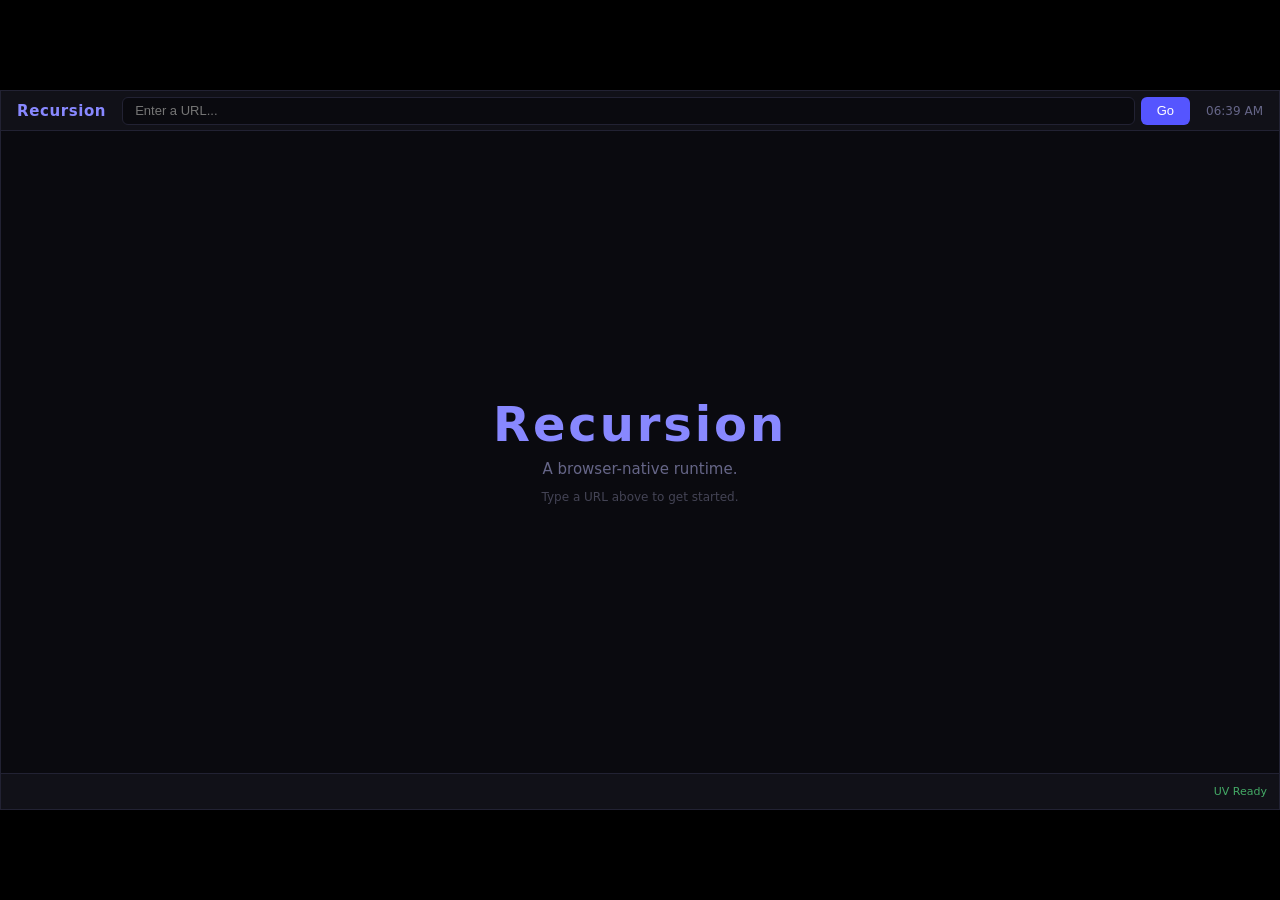
==== public/index.html @ 7edc84a8 "RECURSION v1" ====
<!DOCTYPE html>
<html lang="en">
<head>
    <meta charset="UTF-8">
    <meta name="viewport" content="width=device-width, initial-scale=1.0">
    <title>Recursion</title>
    <link rel="stylesheet" href="style.css">
</head>
<body>
    <div id="desktop">
        <div id="topbar">
            <span id="brand">Recursion</span>
            <div id="urlbar-wrap">
                <input id="urlbar" type="text" placeholder="Enter a URL..." spellcheck="false" autocomplete="off">
                <button id="go-btn">Go</button>
            </div>
            <span id="clock"></span>
        </div>

        <div id="windowarea">
            <div id="welcome">
                <div id="welcome-inner">
                    <h1>Recursion</h1>
                    <p>A browser-native runtime.</p>
                    <p class="hint">Type a URL above to get started.</p>
                </div>
            </div>
        </div>

        <div id="taskbar">
            <div id="taskbar-windows"></div>
            <div id="taskbar-right">
                <span id="proxy-status">Connecting...</span>
            </div>
        </div>
    </div>

    <script src="/uv/uv.bundle.js"></script>
    <script src="/uv/uv.config.js"></script>
    <script>
        if ("serviceWorker" in navigator) {
            navigator.serviceWorker.register("/uv/uv.sw.js", { scope: "/uv/service/" })
                .then(() => {
                    document.getElementById("proxy-status").textContent = "UV Ready";
                    document.getElementById("proxy-status").style.color = "#44aa66";
                })
                .catch(e => {
                    document.getElementById("proxy-status").textContent = "UV Failed";
                    document.getElementById("proxy-status").style.color = "#cc3333";
                    console.error("UV SW error:", e);
                });
        }
    </script>
    <script src="desktop.js"></script>
</body>
</html>
---- public/style.css ----
*, *::before, *::after {
    box-sizing: border-box;
    margin: 0;
    padding: 0;
}

:root {
    --bg:        #0a0a0f;
    --surface:   #111118;
    --border:    #222233;
    --accent:    #5555ff;
    --accent2:   #8888ff;
    --text:      #e0e0ff;
    --text-dim:  #666688;
    --bar-h:     40px;
    --taskbar-h: 36px;
    --radius:    6px;
    --font:      'Segoe UI', system-ui, sans-serif;
}

html, body {
    width: 100%;
    height: 100%;
    background: #000;
    overflow: hidden;
    font-family: var(--font);
    color: var(--text);
}

#desktop {
    width: 1280px;
    height: 720px;
    background: var(--bg);
    position: absolute;
    top: 50%;
    left: 50%;
    transform: translate(-50%, -50%);
    display: flex;
    flex-direction: column;
    overflow: hidden;
    border: 1px solid var(--border);
}

#topbar {
    height: var(--bar-h);
    background: var(--surface);
    border-bottom: 1px solid var(--border);
    display: flex;
    align-items: center;
    gap: 16px;
    padding: 0 16px;
    flex-shrink: 0;
}

#brand {
    font-size: 15px;
    font-weight: 600;
    color: var(--accent2);
    letter-spacing: 0.04em;
    white-space: nowrap;
}

#urlbar-wrap {
    flex: 1;
    display: flex;
    gap: 6px;
}

#urlbar {
    flex: 1;
    background: var(--bg);
    border: 1px solid var(--border);
    border-radius: var(--radius);
    color: var(--text);
    font-size: 13px;
    padding: 0 12px;
    height: 28px;
    outline: none;
    transition: border-color 0.15s;
}

#urlbar:focus {
    border-color: var(--accent);
}

#go-btn {
    background: var(--accent);
    color: #fff;
    border: none;
    border-radius: var(--radius);
    padding: 0 16px;
    height: 28px;
    font-size: 13px;
    cursor: pointer;
    transition: background 0.15s;
}

#go-btn:hover {
    background: var(--accent2);
}

#clock {
    font-size: 12px;
    color: var(--text-dim);
    white-space: nowrap;
    min-width: 50px;
    text-align: right;
}

#windowarea {
    flex: 1;
    position: relative;
    overflow: hidden;
}

#welcome {
    width: 100%;
    height: 100%;
    display: flex;
    align-items: center;
    justify-content: center;
}

#welcome-inner {
    text-align: center;
}

#welcome-inner h1 {
    font-size: 48px;
    font-weight: 700;
    color: var(--accent2);
    letter-spacing: 0.06em;
    margin-bottom: 8px;
}

#welcome-inner p {
    font-size: 15px;
    color: var(--text-dim);
    margin-bottom: 4px;
}

#welcome-inner .hint {
    font-size: 12px;
    color: #444455;
    margin-top: 12px;
}

#taskbar {
    height: var(--taskbar-h);
    background: var(--surface);
    border-top: 1px solid var(--border);
    display: flex;
    align-items: center;
    padding: 0 12px;
    gap: 8px;
    flex-shrink: 0;
}

#taskbar-windows {
    flex: 1;
    display: flex;
    gap: 6px;
    overflow: hidden;
}

.taskbar-btn {
    background: var(--bg);
    border: 1px solid var(--border);
    border-radius: var(--radius);
    color: var(--text-dim);
    font-size: 12px;
    padding: 0 12px;
    height: 24px;
    cursor: pointer;
    white-space: nowrap;
    max-width: 160px;
    overflow: hidden;
    text-overflow: ellipsis;
    transition: border-color 0.15s, color 0.15s;
}

.taskbar-btn:hover,
.taskbar-btn.active {
    border-color: var(--accent);
    color: var(--text);
}

#taskbar-right {
    display: flex;
    align-items: center;
    gap: 12px;
}

#proxy-status {
    font-size: 11px;
    color: #44aa66;
}

.win {
    position: absolute;
    background: var(--surface);
    border: 1px solid var(--border);
    border-radius: var(--radius);
    display: flex;
    flex-direction: column;
    overflow: hidden;
    box-shadow: 0 8px 32px rgba(0,0,0,0.6);
    min-width: 200px;
    min-height: 100px;
}

.win.focused {
    border-color: var(--accent);
}

.win-titlebar {
    height: 32px;
    background: var(--bg);
    display: flex;
    align-items: center;
    padding: 0 10px;
    gap: 8px;
    cursor: grab;
    flex-shrink: 0;
    user-select: none;
}

.win-titlebar:active {
    cursor: grabbing;
}

.win-title {
    flex: 1;
    font-size: 12px;
    color: var(--text-dim);
    overflow: hidden;
    text-overflow: ellipsis;
    white-space: nowrap;
}

.win-btn {
    width: 12px;
    height: 12px;
    border-radius: 50%;
    border: none;
    cursor: pointer;
    flex-shrink: 0;
}

.win-btn.close    { background: #cc3333; }
.win-btn.minimize { background: #ccaa00; }
.win-btn.maximize { background: #33aa55; }

.win-btn:hover {
    filter: brightness(1.3);
}

.win-content {
    flex: 1;
    overflow: hidden;
    position: relative;
}

.win-content iframe {
    width: 100%;
    height: 100%;
    border: none;
    display: block;
}

.win-resize {
    position: absolute;
    bottom: 0;
    right: 0;
    width: 12px;
    height: 12px;
    cursor: se-resize;
}

.win-resize::after {
    content: "";
    position: absolute;
    bottom: 3px;
    right: 3px;
    width: 6px;
    height: 6px;
    border-right: 2px solid var(--border);
    border-bottom: 2px solid var(--border);
}
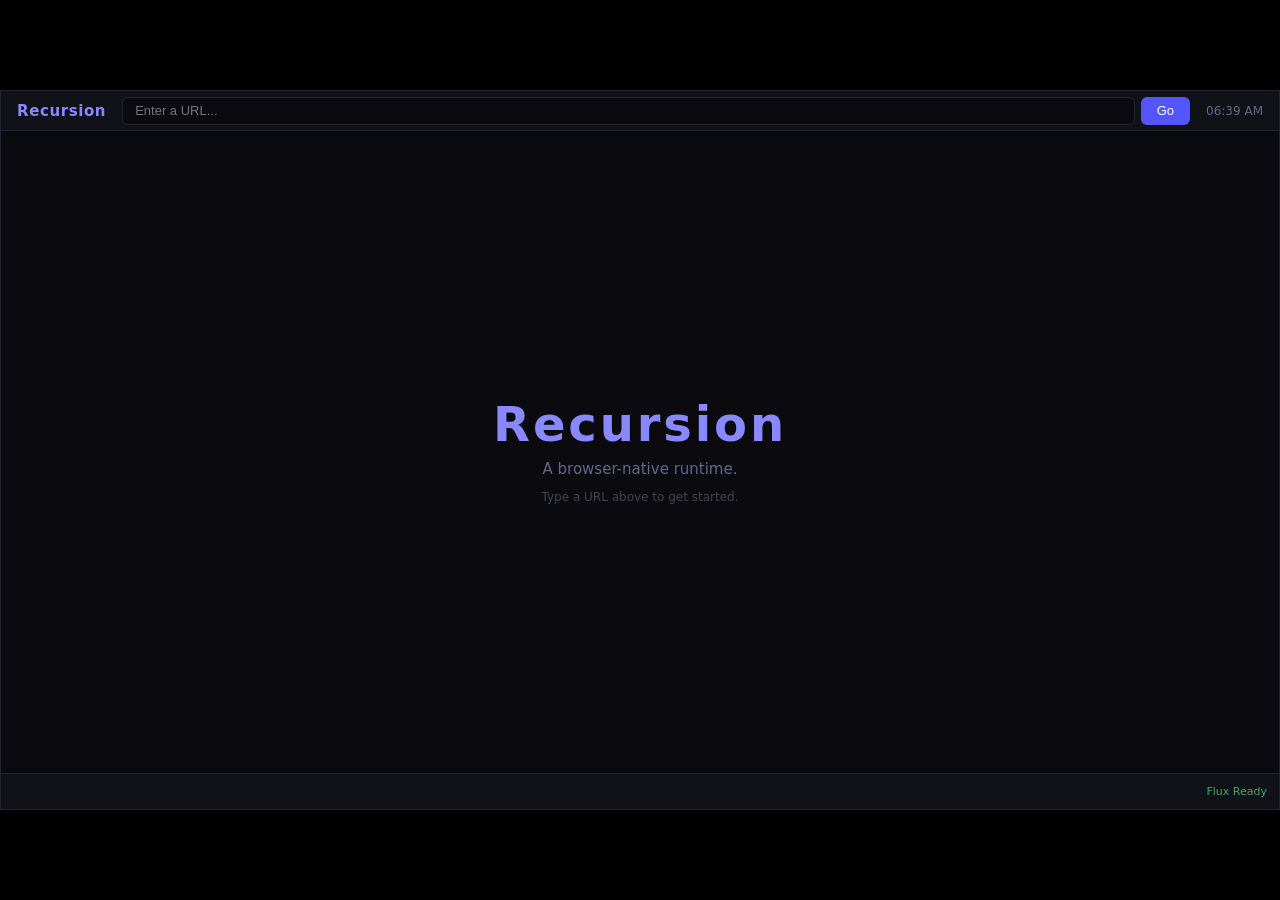
==== commit 5321bdc0: "Update proxy status and remove service worker scripts" ====
--- a/public/index.html
+++ b/public/index.html
@@ -16,7 +16,6 @@
             </div>
             <span id="clock"></span>
         </div>
-
         <div id="windowarea">
             <div id="welcome">
                 <div id="welcome-inner">
@@ -26,31 +25,13 @@
                 </div>
             </div>
         </div>
-
         <div id="taskbar">
             <div id="taskbar-windows"></div>
             <div id="taskbar-right">
-                <span id="proxy-status">Connecting...</span>
+                <span id="proxy-status">Flux Ready</span>
             </div>
         </div>
     </div>
-
-    <script src="/uv/uv.bundle.js"></script>
-    <script src="/uv/uv.config.js"></script>
-    <script>
-        if ("serviceWorker" in navigator) {
-            navigator.serviceWorker.register("/uv/uv.sw.js", { scope: "/uv/service/" })
-                .then(() => {
-                    document.getElementById("proxy-status").textContent = "UV Ready";
-                    document.getElementById("proxy-status").style.color = "#44aa66";
-                })
-                .catch(e => {
-                    document.getElementById("proxy-status").textContent = "UV Failed";
-                    document.getElementById("proxy-status").style.color = "#cc3333";
-                    console.error("UV SW error:", e);
-                });
-        }
-    </script>
     <script src="desktop.js"></script>
 </body>
-</html>+</html>
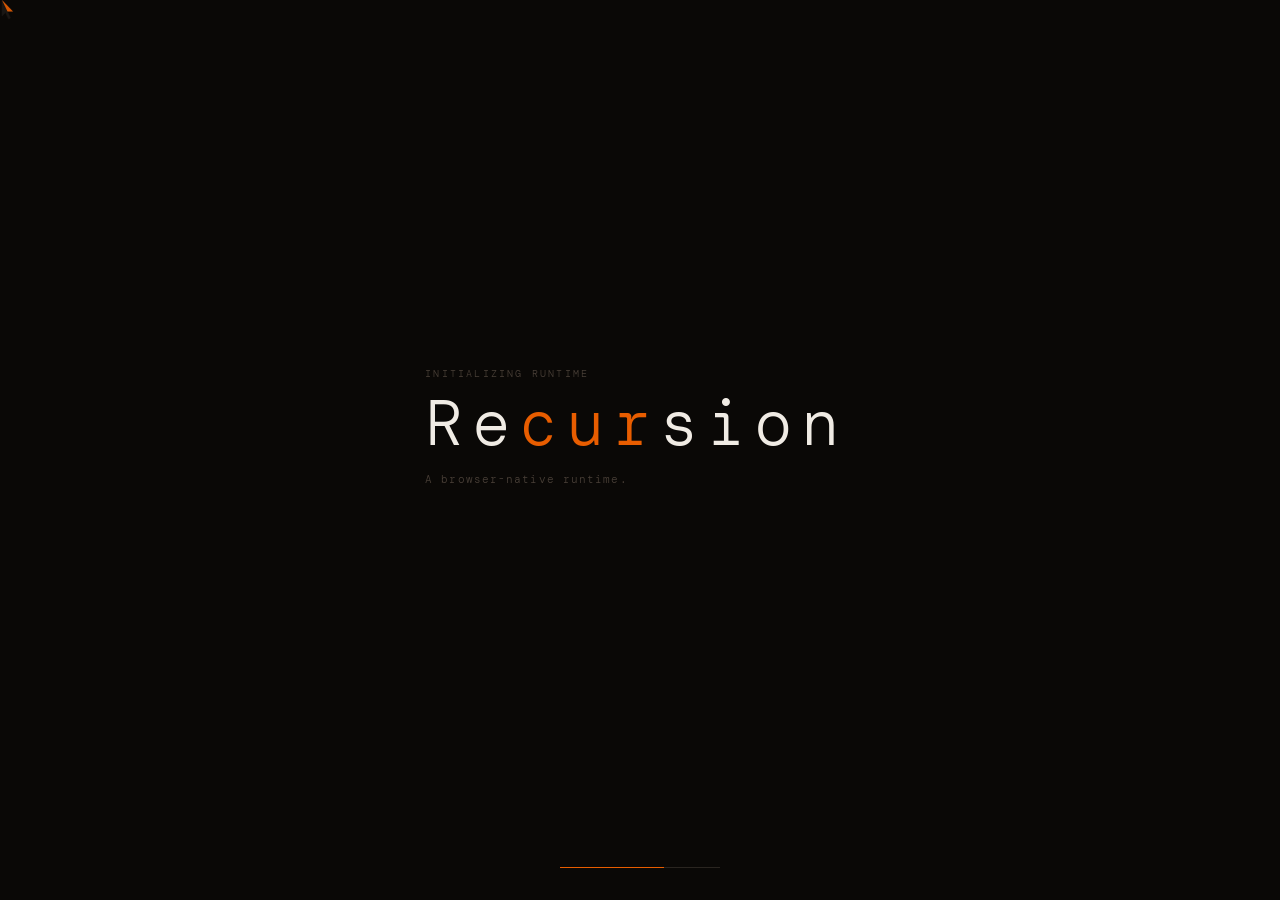
==== commit af5edba4: "Frontend Overhall. New Worker, CORS issues fixed, Flux Implemented. Added Favicon, custom cursor, an" ====
--- a/public/index.html
+++ b/public/index.html
@@ -1,37 +1,1568 @@
 <!DOCTYPE html>
 <html lang="en">
 <head>
-    <meta charset="UTF-8">
-    <meta name="viewport" content="width=device-width, initial-scale=1.0">
-    <title>Recursion</title>
-    <link rel="stylesheet" href="style.css">
+<meta charset="UTF-8">
+<meta name="viewport" content="width=device-width, initial-scale=1.0">
+<title>Recursion</title>
+<link rel="icon" href="favicon.ico">
+<link rel="preconnect" href="https://fonts.googleapis.com">
+<link rel="stylesheet" href="https://fonts.googleapis.com/css2?family=DM+Mono:wght@300;400;500&family=DM+Sans:wght@300;400;500&display=swap">
+<style>
+*, *::before, *::after { box-sizing:border-box; margin:0; padding:0; }
+
+:root {
+  --bg:#faf8f5; --surface:#fff; --border:#ede9e3; --border-strong:#d4cfc8;
+  --accent:#e85d00; --accent-dim:rgba(232,93,0,0.08); --accent-rgb:232,93,0;
+  --text:#1a1714; --text-mid:#6b6460; --text-dim:#b0aaa4;
+  --bar-h:44px; --taskbar-h:38px; --radius:4px;
+  --mono:'DM Mono',monospace; --sans:'DM Sans',sans-serif;
+  --win-opacity:1; --win-blur:0px;
+  --wallpaper:none;
+  --cursor-style:none;
+}
+
+html,body { width:100%; height:100%; background:#e8e4de; overflow:hidden; font-family:var(--sans); color:var(--text); -webkit-font-smoothing:antialiased; cursor:var(--cursor-style); }
+
+button, input, textarea, a, [role="button"] { cursor:var(--cursor-style); }
+
+/* ── INTRO SCREEN ─────────────────────────────────────────── */
+#intro {
+  position:fixed; inset:0; z-index:99999;
+  background:#0a0806;
+  display:flex; align-items:center; justify-content:center;
+  flex-direction:column;
+  gap:0;
+  pointer-events:all;
+  transition:opacity 0.6s ease;
+}
+#intro.fade-out { opacity:0; pointer-events:none; }
+
+#intro-lines {
+  display:flex; flex-direction:column; align-items:flex-start;
+  gap:2px;
+  margin-bottom:48px;
+}
+
+#intro-label {
+  font-family:var(--mono);
+  font-size:10px;
+  font-weight:300;
+  letter-spacing:0.22em;
+  text-transform:uppercase;
+  color:#4a4038;
+  opacity:0;
+  transition:opacity 0.4s ease;
+  margin-bottom:10px;
+}
+#intro-label.show { opacity:1; }
+
+#intro-word {
+  font-family:var(--mono);
+  font-size:64px;
+  font-weight:300;
+  letter-spacing:0.14em;
+  color:#f0ebe4;
+  line-height:1;
+  overflow:hidden;
+  white-space:nowrap;
+  position:relative;
+}
+
+#intro-word .accent { color:#e85d00; }
+
+#intro-cursor {
+  display:inline-block;
+  width:3px;
+  height:52px;
+  background:#e85d00;
+  vertical-align:middle;
+  margin-left:4px;
+  animation:blinkCursor 0.9s step-end infinite;
+  position:relative;
+  top:-2px;
+}
+@keyframes blinkCursor { 0%,100%{opacity:1} 50%{opacity:0} }
+
+#intro-sub {
+  font-family:var(--mono);
+  font-size:11px;
+  font-weight:300;
+  letter-spacing:0.1em;
+  color:#4a4038;
+  opacity:0;
+  transition:opacity 0.5s ease;
+  margin-top:14px;
+}
+#intro-sub.show { opacity:1; }
+
+#intro-bar {
+  position:absolute;
+  bottom:32px;
+  left:50%;
+  transform:translateX(-50%);
+  width:160px;
+  height:1px;
+  background:#2a2520;
+  overflow:hidden;
+}
+#intro-bar-fill {
+  height:100%;
+  width:0%;
+  background:#e85d00;
+  transition:width 0.05s linear;
+}
+
+#intro-scanline {
+  position:absolute;
+  inset:0;
+  background:repeating-linear-gradient(
+    to bottom,
+    transparent 0px,
+    transparent 3px,
+    rgba(0,0,0,0.08) 3px,
+    rgba(0,0,0,0.08) 4px
+  );
+  pointer-events:none;
+  opacity:0.4;
+}
+/* ── END INTRO ────────────────────────────────────────────── */
+
+#desktop { width:1280px; height:720px; background:var(--bg); position:absolute; top:50%; left:50%; transform:translate(-50%,-50%); display:flex; flex-direction:column; overflow:hidden; border:1px solid var(--border-strong); box-shadow:0 24px 80px rgba(0,0,0,0.18),0 4px 16px rgba(0,0,0,0.08); }
+
+#wallpaper-layer { position:absolute; inset:0; z-index:0; pointer-events:none; background:var(--wallpaper); background-size:cover; background-position:center; }
+
+#topbar { height:var(--bar-h); background:var(--surface); border-bottom:1px solid var(--border); display:flex; align-items:center; gap:8px; padding:0 12px; flex-shrink:0; position:relative; z-index:10; }
+#brand { font-family:var(--mono); font-size:11px; font-weight:500; color:var(--accent); letter-spacing:0.12em; text-transform:uppercase; white-space:nowrap; flex-shrink:0; }
+#nav-btns { display:flex; gap:3px; flex-shrink:0; }
+.nav-btn { background:transparent; border:1px solid var(--border); border-radius:var(--radius); color:var(--text-dim); font-size:11px; width:24px; height:24px; display:flex; align-items:center; justify-content:center; transition:border-color 0.15s,color 0.15s; }
+.nav-btn:hover:not(:disabled) { border-color:var(--border-strong); color:var(--text); }
+.nav-btn:disabled { opacity:0.3; }
+#reload-btn { font-size:13px; }
+#urlbar-wrap { flex:1; display:flex; align-items:center; background:var(--bg); border:1px solid var(--border); border-radius:var(--radius); height:30px; padding:0 4px 0 10px; transition:border-color 0.15s,box-shadow 0.15s; position:relative; }
+#urlbar-wrap:focus-within { border-color:var(--accent); box-shadow:0 0 0 3px var(--accent-dim); }
+#urlbar { flex:1; background:transparent; border:none; color:var(--text); font-family:var(--mono); font-size:12px; font-weight:300; outline:none; letter-spacing:0.02em; }
+#urlbar::placeholder { color:var(--text-dim); }
+#suggestions { position:absolute; top:calc(100% + 4px); left:0; right:0; background:var(--surface); border:1px solid var(--border-strong); border-radius:var(--radius); z-index:2000; overflow:hidden; display:none; box-shadow:0 4px 16px rgba(0,0,0,0.1); }
+#suggestions.show { display:block; }
+.suggestion { font-family:var(--mono); font-size:11px; color:var(--text-mid); padding:7px 12px; transition:background 0.1s; }
+.suggestion:hover,.suggestion.selected { background:var(--accent-dim); color:var(--text); }
+.suggestion span { color:var(--accent); }
+#go-btn { background:var(--accent); color:#fff; border:none; border-radius:2px; padding:0 10px; height:22px; font-family:var(--mono); font-size:10px; font-weight:500; letter-spacing:0.08em; text-transform:uppercase; transition:opacity 0.15s; flex-shrink:0; }
+#go-btn:hover { opacity:0.85; }
+#clock { font-family:var(--mono); font-size:11px; font-weight:300; color:var(--text-dim); white-space:nowrap; min-width:44px; text-align:right; letter-spacing:0.04em; flex-shrink:0; }
+.topbar-btn { background:transparent; border:1px solid var(--border); border-radius:var(--radius); color:var(--text-dim); font-family:var(--mono); font-size:11px; letter-spacing:0.06em; padding:0 8px; height:24px; transition:border-color 0.15s,color 0.15s; flex-shrink:0; white-space:nowrap; }
+.topbar-btn:hover { border-color:var(--accent); color:var(--accent); }
+
+#bookmarks-bar { height:30px; background:var(--surface); border-bottom:1px solid var(--border); display:none; align-items:center; gap:4px; padding:0 12px; flex-shrink:0; overflow:hidden; position:relative; z-index:10; }
+#bookmarks-bar.show { display:flex; }
+.bm-chip { font-family:var(--mono); font-size:10px; color:var(--text-mid); background:transparent; border:1px solid var(--border); border-radius:var(--radius); padding:0 8px; height:20px; white-space:nowrap; overflow:hidden; text-overflow:ellipsis; max-width:130px; transition:border-color 0.15s,color 0.15s; display:flex; align-items:center; gap:5px; }
+.bm-chip:hover { border-color:var(--accent); color:var(--accent); }
+.bm-chip img { width:10px; height:10px; object-fit:contain; }
+#bm-add { font-family:var(--mono); font-size:10px; color:var(--text-dim); background:none; border:1px dashed var(--border); border-radius:var(--radius); padding:0 8px; height:20px; transition:border-color 0.15s,color 0.15s; flex-shrink:0; }
+#bm-add:hover { border-color:var(--accent); color:var(--accent); }
+
+#windowarea { flex:1; position:relative; overflow:hidden; background:var(--bg); z-index:1; }
+
+#welcome { width:100%; height:100%; display:flex; align-items:center; justify-content:center; animation:fadeIn 0.4s ease both; position:relative; z-index:1; }
+#welcome-inner { text-align:center; }
+#welcome-clock { font-family:var(--mono); font-size:52px; font-weight:300; color:var(--text); letter-spacing:0.12em; margin-bottom:4px; }
+#welcome-date { font-family:var(--mono); font-size:12px; color:var(--text-dim); letter-spacing:0.1em; margin-bottom:32px; text-transform:uppercase; }
+#welcome-inner h1 { font-family:var(--mono); font-size:28px; font-weight:300; color:var(--text); letter-spacing:0.2em; text-transform:uppercase; margin-bottom:8px; }
+#welcome-inner h1 span { color:var(--accent); }
+#welcome-inner p { font-size:13px; font-weight:300; color:var(--text-mid); margin-bottom:2px; letter-spacing:0.02em; }
+#welcome-quick { margin-top:28px; display:flex; gap:8px; justify-content:center; flex-wrap:wrap; }
+.quick-site { font-family:var(--mono); font-size:10px; color:var(--text-dim); border:1px solid var(--border); border-radius:var(--radius); padding:5px 12px; letter-spacing:0.04em; transition:border-color 0.15s,color 0.15s; display:flex; align-items:center; gap:6px; }
+.quick-site:hover { border-color:var(--accent); color:var(--accent); }
+.quick-site img { width:11px; height:11px; }
+#welcome-shortcuts { margin-top:20px; display:flex; gap:10px; justify-content:center; flex-wrap:wrap; }
+.shortcut-chip { font-family:var(--mono); font-size:10px; color:var(--text-dim); border:1px solid var(--border); border-radius:var(--radius); padding:3px 8px; letter-spacing:0.04em; }
+.shortcut-chip kbd { color:var(--accent); }
+
+#notes-sidebar { position:absolute; right:0; top:0; bottom:0; width:240px; background:var(--surface); border-left:1px solid var(--border); display:flex; flex-direction:column; z-index:500; transform:translateX(100%); transition:transform 0.2s ease; }
+#notes-sidebar.show { transform:translateX(0); }
+#notes-header { padding:10px 12px; border-bottom:1px solid var(--border); font-family:var(--mono); font-size:10px; color:var(--text-mid); letter-spacing:0.08em; display:flex; justify-content:space-between; align-items:center; }
+#notes-close { background:none; border:none; color:var(--text-dim); font-size:12px; }
+#notes-close:hover { color:var(--text); }
+#notes-area { flex:1; padding:12px; font-family:var(--mono); font-size:11px; color:var(--text); line-height:1.6; resize:none; border:none; outline:none; background:transparent; }
+
+#history-panel { position:absolute; left:0; top:0; bottom:0; width:220px; background:var(--surface); border-right:1px solid var(--border); display:flex; flex-direction:column; z-index:500; transform:translateX(-100%); transition:transform 0.2s ease; }
+#history-panel.show { transform:translateX(0); }
+#history-header { padding:10px 12px; border-bottom:1px solid var(--border); font-family:var(--mono); font-size:10px; color:var(--text-mid); letter-spacing:0.08em; display:flex; justify-content:space-between; align-items:center; }
+#history-close { background:none; border:none; color:var(--text-dim); font-size:12px; }
+#history-close:hover { color:var(--text); }
+#history-list { flex:1; overflow-y:auto; padding:8px 0; }
+.history-item { padding:7px 12px; font-family:var(--mono); font-size:10px; color:var(--text-mid); letter-spacing:0.02em; overflow:hidden; text-overflow:ellipsis; white-space:nowrap; transition:background 0.1s,color 0.1s; display:flex; gap:6px; align-items:center; }
+.history-item:hover { background:var(--accent-dim); color:var(--text); }
+.history-item img { width:10px; height:10px; flex-shrink:0; }
+#history-clear { margin:8px 12px; font-family:var(--mono); font-size:10px; color:var(--text-dim); background:none; border:1px solid var(--border); border-radius:var(--radius); padding:4px 8px; transition:border-color 0.15s,color 0.15s; }
+#history-clear:hover { border-color:var(--accent); color:var(--accent); }
+
+#taskbar { height:var(--taskbar-h); background:var(--surface); border-top:1px solid var(--border); display:flex; align-items:center; padding:0 10px; gap:6px; flex-shrink:0; position:relative; z-index:10; }
+#taskbar-windows { flex:1; display:flex; gap:3px; overflow:hidden; }
+.taskbar-btn { background:transparent; border:1px solid var(--border); border-radius:var(--radius); color:var(--text-mid); font-family:var(--mono); font-size:10px; letter-spacing:0.04em; padding:0 8px; height:22px; white-space:nowrap; max-width:150px; overflow:hidden; text-overflow:ellipsis; transition:border-color 0.15s,color 0.15s,background 0.15s; display:flex; align-items:center; gap:4px; flex-shrink:0; }
+.taskbar-btn img { width:10px; height:10px; object-fit:contain; flex-shrink:0; }
+.taskbar-btn:hover { border-color:var(--border-strong); color:var(--text); }
+.taskbar-btn.active { border-color:var(--accent); color:var(--accent); background:var(--accent-dim); }
+.taskbar-btn.minimized { color:var(--text-dim); border-color:var(--border); background:transparent; }
+#taskbar-right { display:flex; align-items:center; gap:6px; flex-shrink:0; }
+#proxy-status { font-family:var(--mono); font-size:10px; color:var(--text-dim); letter-spacing:0.06em; display:flex; align-items:center; gap:5px; white-space:nowrap; }
+#proxy-status::before { content:''; display:inline-block; width:5px; height:5px; border-radius:50%; background:#5abf7a; box-shadow:0 0 5px rgba(90,191,122,0.6); }
+#credits-btn { background:transparent; border:1px solid var(--border); border-radius:var(--radius); color:var(--text-dim); font-family:var(--mono); font-size:10px; letter-spacing:0.06em; padding:0 7px; height:22px; transition:border-color 0.15s,color 0.15s; white-space:nowrap; }
+#credits-btn:hover { border-color:var(--accent); color:var(--accent); }
+
+.win { position:absolute; background:var(--surface); border:1px solid var(--border-strong); border-radius:var(--radius); display:flex; flex-direction:column; overflow:hidden; box-shadow:0 4px 24px rgba(0,0,0,0.10),0 1px 4px rgba(0,0,0,0.06); min-width:240px; min-height:120px; transition:box-shadow 0.15s; opacity:var(--win-opacity); }
+.win.unfocused { opacity:0.88; }
+.win.focused { box-shadow:0 8px 40px rgba(0,0,0,0.14),0 2px 8px rgba(0,0,0,0.08); opacity:1; }
+.win.pip { position:fixed; z-index:9990 !important; border:2px solid var(--accent); }
+.win.win-opening { animation:winOpen 0.18s ease both; }
+.win.win-closing { animation:winClose 0.15s ease both; }
+@keyframes winOpen { from{opacity:0;transform:scale(0.95) translateY(8px)} to{opacity:1;transform:scale(1) translateY(0)} }
+@keyframes winClose { from{opacity:1;transform:scale(1)} to{opacity:0;transform:scale(0.95) translateY(8px)} }
+
+.win-titlebar { height:34px; background:var(--bg); border-bottom:1px solid var(--border); display:flex; align-items:center; padding:0 8px; gap:6px; flex-shrink:0; user-select:none; }
+.win-favicon { width:12px; height:12px; object-fit:contain; flex-shrink:0; opacity:0.7; }
+.win-title { flex:1; font-family:var(--mono); font-size:10px; color:var(--text-mid); overflow:hidden; text-overflow:ellipsis; white-space:nowrap; letter-spacing:0.04em; }
+.win-loading { width:8px; height:8px; border:1.5px solid var(--border); border-top-color:var(--accent); border-radius:50%; animation:spin 0.6s linear infinite; flex-shrink:0; display:none; }
+.win-loading.active { display:block; }
+@keyframes spin { to{transform:rotate(360deg)} }
+.win-btn { width:10px; height:10px; border-radius:50%; border:none; flex-shrink:0; transition:filter 0.15s; }
+.win-btn.close    { background:#e05252; }
+.win-btn.minimize { background:#e0b252; }
+.win-btn.maximize { background:#52b36e; }
+.win-btn.pip-btn  { background:#bf52e0; }
+.win-btn:hover { filter:brightness(1.2); }
+.win-opacity-slider { width:48px; height:2px; accent-color:var(--accent); opacity:0.4; transition:opacity 0.15s; flex-shrink:0; }
+.win-titlebar:hover .win-opacity-slider { opacity:1; }
+
+.win-tabs { display:flex; gap:2px; flex:1; overflow:hidden; align-items:center; }
+.win-tab { font-family:var(--mono); font-size:10px; color:var(--text-dim); background:transparent; border:none; border-radius:2px; padding:2px 8px; height:22px; white-space:nowrap; max-width:110px; overflow:hidden; text-overflow:ellipsis; transition:background 0.12s,color 0.12s; display:flex; align-items:center; gap:5px; flex-shrink:0; }
+.win-tab img { width:9px; height:9px; object-fit:contain; flex-shrink:0; }
+.win-tab:hover { background:var(--border); color:var(--text); }
+.win-tab.active { background:var(--accent-dim); color:var(--accent); }
+.win-tab-close { font-size:9px; color:var(--text-dim); background:none; border:none; padding:0 2px; margin-left:2px; line-height:1; transition:color 0.1s; flex-shrink:0; display:inline-flex; align-items:center; }
+.win-tab-close:hover { color:#e05252; }
+.win-tab-new { width:18px; height:18px; background:none; border:1px solid var(--border); border-radius:2px; color:var(--text-dim); font-size:12px; display:flex; align-items:center; justify-content:center; transition:border-color 0.15s,color 0.15s; flex-shrink:0; }
+.win-tab-new:hover { border-color:var(--accent); color:var(--accent); }
+
+.win-content { flex:1; overflow:hidden; position:relative; }
+.win-tab-frame { position:absolute; inset:0; display:none; }
+.win-tab-frame.active { display:block; }
+.win-tab-frame iframe { width:100%; height:100%; border:none; display:block; }
+
+.win-findbar { height:30px; background:var(--bg); border-top:1px solid var(--border); display:none; align-items:center; gap:8px; padding:0 10px; flex-shrink:0; }
+.win-findbar.show { display:flex; }
+.win-findbar input { flex:1; background:transparent; border:1px solid var(--border); border-radius:var(--radius); color:var(--text); font-family:var(--mono); font-size:11px; padding:2px 8px; outline:none; transition:border-color 0.15s; }
+.win-findbar input:focus { border-color:var(--accent); }
+.win-find-label { font-family:var(--mono); font-size:10px; color:var(--text-dim); white-space:nowrap; }
+.win-find-close { background:none; border:none; color:var(--text-dim); font-size:11px; }
+.win-find-close:hover { color:var(--text); }
+
+.win-resize { position:absolute; bottom:0; right:0; width:20px; height:20px; opacity:0.3; transition:opacity 0.15s; }
+.win:hover .win-resize,.win-resize:hover { opacity:1; }
+.win-resize::before { content:""; position:absolute; bottom:4px; right:4px; width:10px; height:10px; border-right:2px solid var(--accent); border-bottom:2px solid var(--accent); border-radius:0 0 2px 0; }
+.win-resize::after  { content:""; position:absolute; bottom:7px; right:7px; width:5px; height:5px; border-right:1.5px solid var(--accent); border-bottom:1.5px solid var(--accent); opacity:0.5; }
+
+.win-snap-preview { position:absolute; background:var(--accent-dim); border:2px solid var(--accent); border-radius:var(--radius); pointer-events:none; z-index:9998; transition:all 0.1s ease; opacity:0; }
+.win-snap-preview.show { opacity:1; }
+
+#ctx-menu { position:fixed; background:var(--surface); border:1px solid var(--border-strong); border-radius:var(--radius); box-shadow:0 4px 20px rgba(0,0,0,0.12); z-index:9999; overflow:hidden; display:none; min-width:170px; }
+#ctx-menu.show { display:block; }
+.ctx-item { font-family:var(--mono); font-size:11px; color:var(--text-mid); padding:8px 14px; transition:background 0.1s,color 0.1s; white-space:nowrap; display:flex; align-items:center; gap:8px; }
+.ctx-item:hover { background:var(--accent-dim); color:var(--text); }
+.ctx-item.danger:hover { background:rgba(224,82,82,0.08); color:#e05252; }
+.ctx-sep { height:1px; background:var(--border); margin:3px 0; }
+.ctx-item .ctx-kbd { margin-left:auto; font-size:9px; color:var(--text-dim); }
+
+.overlay { position:fixed; inset:0; background:rgba(26,23,20,0.4); backdrop-filter:blur(4px); z-index:9000; display:flex; align-items:center; justify-content:center; opacity:0; pointer-events:none; transition:opacity 0.2s ease; }
+.overlay.show { opacity:1; pointer-events:all; }
+.modal { background:var(--surface); border:1px solid var(--border-strong); border-radius:6px; padding:26px 30px 22px; box-shadow:0 16px 48px rgba(0,0,0,0.15); position:relative; transform:translateY(6px); transition:transform 0.2s ease; }
+.overlay.show .modal { transform:translateY(0); }
+.modal-close { position:absolute; top:10px; right:12px; background:none; border:none; font-size:11px; color:var(--text-dim); transition:color 0.15s; }
+.modal-close:hover { color:var(--text); }
+.modal-title { font-family:var(--mono); font-size:12px; font-weight:500; letter-spacing:0.14em; text-transform:uppercase; color:var(--accent); margin-bottom:18px; }
+
+#settings-modal { min-width:340px; }
+.setting-row { display:flex; align-items:center; justify-content:space-between; gap:16px; padding:9px 0; border-bottom:1px solid var(--border); }
+.setting-row:last-of-type { border-bottom:none; }
+.setting-label { font-family:var(--mono); font-size:11px; color:var(--text-mid); letter-spacing:0.04em; white-space:nowrap; }
+.setting-input { flex:1; background:var(--bg); border:1px solid var(--border); border-radius:var(--radius); color:var(--text); font-family:var(--mono); font-size:11px; padding:4px 8px; outline:none; max-width:180px; transition:border-color 0.15s; }
+.setting-input:focus { border-color:var(--accent); }
+.toggle { width:32px; height:18px; background:var(--border-strong); border-radius:9px; position:relative; transition:background 0.2s; flex-shrink:0; }
+.toggle.on { background:var(--accent); }
+.toggle::after { content:''; position:absolute; width:12px; height:12px; background:#fff; border-radius:50%; top:3px; left:3px; transition:transform 0.2s; }
+.toggle.on::after { transform:translateX(14px); }
+.setting-save { margin-top:16px; background:var(--accent); color:#fff; border:none; border-radius:var(--radius); padding:6px 18px; font-family:var(--mono); font-size:10px; letter-spacing:0.08em; text-transform:uppercase; transition:opacity 0.15s; }
+.setting-save:hover { opacity:0.85; }
+.color-swatch { width:20px; height:20px; border-radius:50%; border:2px solid var(--border-strong); flex-shrink:0; }
+#accent-swatches { display:flex; gap:6px; }
+.accent-swatch { width:16px; height:16px; border-radius:50%; border:2px solid transparent; transition:border-color 0.15s,transform 0.15s; flex-shrink:0; }
+.accent-swatch:hover { transform:scale(1.2); }
+.accent-swatch.selected { border-color:var(--text); }
+
+#credits-modal { text-align:center; min-width:260px; }
+#credits-title { font-family:var(--mono); font-size:13px; font-weight:500; letter-spacing:0.14em; text-transform:uppercase; color:var(--accent); margin-bottom:20px; }
+#credits-list { margin-bottom:20px; }
+.credits-row { display:flex; justify-content:space-between; gap:24px; padding:6px 0; border-bottom:1px solid var(--border); }
+.credits-row:last-child { border-bottom:none; }
+.credits-name { font-family:var(--mono); font-size:12px; color:var(--text); font-weight:500; }
+.credits-role { font-family:var(--mono); font-size:11px; color:var(--text-dim); letter-spacing:0.04em; }
+#credits-based { font-family:var(--mono); font-size:10px; color:var(--text-dim); letter-spacing:0.04em; border-top:1px solid var(--border); padding-top:14px; }
+
+#shortcuts-modal { min-width:360px; }
+.shortcut-table { width:100%; border-collapse:collapse; }
+.shortcut-table tr td { font-family:var(--mono); font-size:11px; padding:5px 0; border-bottom:1px solid var(--border); }
+.shortcut-table tr:last-child td { border-bottom:none; }
+.shortcut-table td:first-child { color:var(--accent); width:140px; }
+.shortcut-table td:last-child { color:var(--text-mid); }
+
+#toast-container { position:fixed; bottom:56px; left:50%; transform:translateX(-50%); z-index:99990; display:flex; flex-direction:column; gap:6px; align-items:center; pointer-events:none; }
+.toast { background:rgba(26,23,20,0.92); border:1px solid var(--border-strong); border-radius:var(--radius); padding:7px 16px; font-family:var(--mono); font-size:10px; letter-spacing:0.08em; color:#fff; white-space:nowrap; animation:toastIn 0.2s ease both; }
+.toast.out { animation:toastOut 0.2s ease both; }
+.toast.ok   { border-color:rgba(90,191,122,0.4); color:#5abf7a; }
+.toast.err  { border-color:rgba(224,82,82,0.4); color:#e05252; }
+@keyframes toastIn  { from{opacity:0;transform:translateY(8px)} to{opacity:1;transform:translateY(0)} }
+@keyframes toastOut { from{opacity:1;transform:translateY(0)} to{opacity:0;transform:translateY(8px)} }
+
+#cursor { position:fixed; top:0; left:0; width:20px; height:24px; pointer-events:none; z-index:999999; transform:translate(-2px,-2px); }
+.cursor-ripple { position:fixed; pointer-events:none; z-index:999998; border-radius:50%; border:1.5px solid var(--accent); transform:translate(-50%,-50%) scale(0); animation:cursorRipple 0.4s ease-out forwards; width:24px; height:24px; }
+@keyframes cursorRipple { 0%{transform:translate(-50%,-50%) scale(0);opacity:0.8} 100%{transform:translate(-50%,-50%) scale(2.5);opacity:0} }
+
+::-webkit-scrollbar { width:4px; } ::-webkit-scrollbar-track { background:transparent; } ::-webkit-scrollbar-thumb { background:var(--border-strong); border-radius:2px; }
+
+@keyframes fadeIn { from{opacity:0;transform:translateY(6px)} to{opacity:1;transform:translateY(0)} }
+</style>
 </head>
 <body>
-    <div id="desktop">
-        <div id="topbar">
-            <span id="brand">Recursion</span>
-            <div id="urlbar-wrap">
-                <input id="urlbar" type="text" placeholder="Enter a URL..." spellcheck="false" autocomplete="off">
-                <button id="go-btn">Go</button>
-            </div>
-            <span id="clock"></span>
+
+<!-- ── INTRO SCREEN ─────────────────────────────────── -->
+<div id="intro">
+  <div id="intro-scanline"></div>
+  <div id="intro-lines">
+    <div id="intro-label">initializing runtime</div>
+    <div id="intro-word"><span id="intro-typed"></span><span id="intro-cursor"></span></div>
+    <div id="intro-sub">A browser-native runtime.</div>
+  </div>
+  <div id="intro-bar"><div id="intro-bar-fill"></div></div>
+</div>
+<!-- ── END INTRO ──────────────────────────────────────── -->
+
+<div id="desktop">
+  <div id="wallpaper-layer"></div>
+  <div id="topbar">
+    <span id="brand">Recursion</span>
+    <div id="nav-btns">
+      <button class="nav-btn" id="nav-back" title="Back (Alt+←)">&#8592;</button>
+      <button class="nav-btn" id="nav-fwd"  title="Forward (Alt+→)">&#8594;</button>
+      <button class="nav-btn" id="reload-btn" title="Reload (Ctrl+R)">&#8635;</button>
+    </div>
+    <div id="urlbar-wrap">
+      <input id="urlbar" type="text" placeholder="Enter a URL or search..." spellcheck="false" autocomplete="off">
+      <div id="suggestions"></div>
+      <button id="go-btn">Go</button>
+    </div>
+    <button class="topbar-btn" id="history-btn" title="History">&#128336;</button>
+    <button class="topbar-btn" id="bookmarks-btn" title="Bookmarks">&#9733;</button>
+    <button class="topbar-btn" id="notes-btn" title="Notes">&#9998;</button>
+    <button class="topbar-btn" id="settings-btn" title="Settings">&#9881;</button>
+    <span id="clock"></span>
+  </div>
+  <div id="bookmarks-bar"><button id="bm-add">+ Add</button></div>
+  <div id="windowarea">
+    <div id="welcome">
+      <div id="welcome-inner">
+        <div id="welcome-clock"></div>
+        <div id="welcome-date"></div>
+        <h1>Re<span>cur</span>sion</h1>
+        <p style="color:var(--text-dim);font-size:12px;font-family:var(--mono);letter-spacing:0.06em;margin-top:4px;">A browser-native runtime.</p>
+        <div id="welcome-quick"></div>
+        <div id="welcome-shortcuts">
+          <span class="shortcut-chip"><kbd>Ctrl+T</kbd> new window</span>
+          <span class="shortcut-chip"><kbd>Ctrl+W</kbd> close</span>
+          <span class="shortcut-chip"><kbd>Ctrl+F</kbd> find</span>
+          <span class="shortcut-chip"><kbd>?</kbd> shortcuts</span>
         </div>
-        <div id="windowarea">
-            <div id="welcome">
-                <div id="welcome-inner">
-                    <h1>Recursion</h1>
-                    <p>A browser-native runtime.</p>
-                    <p class="hint">Type a URL above to get started.</p>
-                </div>
-            </div>
-        </div>
-        <div id="taskbar">
-            <div id="taskbar-windows"></div>
-            <div id="taskbar-right">
-                <span id="proxy-status">Flux Ready</span>
-            </div>
-        </div>
+      </div>
     </div>
-    <script src="desktop.js"></script>
+    <div class="win-snap-preview" id="snap-preview"></div>
+    <div id="notes-sidebar">
+      <div id="notes-header"><span>NOTES</span><button id="notes-close">✕</button></div>
+      <textarea id="notes-area" placeholder="Jot something down..."></textarea>
+    </div>
+    <div id="history-panel">
+      <div id="history-header"><span>HISTORY</span><button id="history-close">✕</button></div>
+      <div id="history-list"></div>
+      <button id="history-clear">Clear history</button>
+    </div>
+  </div>
+  <div id="taskbar">
+    <div id="taskbar-windows"></div>
+    <div id="taskbar-right">
+      <span id="proxy-status">Flux Ready</span>
+      <button id="credits-btn">Credits</button>
+    </div>
+  </div>
+</div>
+
+<div id="ctx-menu">
+  <div class="ctx-item" id="ctx-new">New Window <span class="ctx-kbd">Ctrl+T</span></div>
+  <div class="ctx-item" id="ctx-bm">Add Bookmark</div>
+  <div class="ctx-item" id="ctx-notes">Open Notes</div>
+  <div class="ctx-item" id="ctx-history">Open History</div>
+  <div class="ctx-sep"></div>
+  <div class="ctx-item danger" id="ctx-closeall">Close All Windows</div>
+</div>
+
+<div class="overlay" id="settings-overlay">
+  <div class="modal" id="settings-modal">
+    <button class="modal-close" id="settings-close">✕</button>
+    <div class="modal-title">Settings</div>
+    <div class="setting-row"><span class="setting-label">Proxy Worker URL</span><input class="setting-input" id="set-worker" type="text"></div>
+    <div class="setting-row"><span class="setting-label">Bookmarks Bar</span><div class="toggle" id="set-bm-toggle"></div></div>
+    <div class="setting-row"><span class="setting-label">Dark Theme</span><div class="toggle" id="set-theme-toggle"></div></div>
+    <div class="setting-row"><span class="setting-label">Custom Cursor</span><div class="toggle on" id="set-cursor-toggle"></div></div>
+    <div class="setting-row"><span class="setting-label">Dim Unfocused Windows</span><div class="toggle on" id="set-dim-toggle"></div></div>
+    <div class="setting-row"><span class="setting-label">Accent Color</span><div id="accent-swatches"></div></div>
+    <div class="setting-row"><span class="setting-label">Font Size</span><input class="setting-input" id="set-fontsize" type="range" min="9" max="15" step="1" style="padding:0;border:none;background:transparent;accent-color:var(--accent);max-width:120px;"></div>
+    <div class="setting-row"><span class="setting-label">Wallpaper URL</span><input class="setting-input" id="set-wallpaper" type="text" placeholder="https://..."></div>
+    <div class="setting-row"><span class="setting-label">Border Radius</span><input class="setting-input" id="set-radius" type="range" min="0" max="12" step="1" style="padding:0;border:none;background:transparent;accent-color:var(--accent);max-width:120px;"></div>
+    <button class="setting-save" id="settings-save">Save</button>
+  </div>
+</div>
+
+<div class="overlay" id="credits-overlay">
+  <div class="modal" id="credits-modal">
+    <button class="modal-close" id="credits-close">✕</button>
+    <div id="credits-title">Recursion</div>
+    <div id="credits-list">
+      <div class="credits-row"><span class="credits-name">mizzery</span><span class="credits-role">Main Developer</span></div>
+    </div>
+    <div id="credits-based">Based on Chromium Embeddable Framework</div>
+  </div>
+</div>
+
+<div class="overlay" id="shortcuts-overlay">
+  <div class="modal" id="shortcuts-modal">
+    <button class="modal-close" id="shortcuts-close">✕</button>
+    <div class="modal-title">Keyboard Shortcuts</div>
+    <table class="shortcut-table">
+      <tr><td>Ctrl+T / Ctrl+L</td><td>Focus URL bar / new window</td></tr>
+      <tr><td>Ctrl+W</td><td>Close focused window</td></tr>
+      <tr><td>Ctrl+R</td><td>Reload focused window</td></tr>
+      <tr><td>Ctrl+F</td><td>Find in focused window</td></tr>
+      <tr><td>Ctrl+Shift+T</td><td>New tab in focused window</td></tr>
+      <tr><td>Alt+← / Alt+→</td><td>Back / Forward</td></tr>
+      <tr><td>Alt+N</td><td>Toggle notes sidebar</td></tr>
+      <tr><td>Alt+H</td><td>Toggle history panel</td></tr>
+      <tr><td>?</td><td>Show this overlay</td></tr>
+      <tr><td>Escape</td><td>Close overlays / panels</td></tr>
+    </table>
+  </div>
+</div>
+
+<div id="toast-container"></div>
+
+<svg id="cursor" xmlns="http://www.w3.org/2000/svg" viewBox="0 0 20 24" fill="none">
+  <path d="M4 2L4 18L7.5 14.5L10.5 21L12.5 20L9.5 13.5L15 13.5L4 2Z" fill="#1a1714" stroke="#1a1714" stroke-width="0.5" stroke-linejoin="round"/>
+  <path d="M4 2L9.5 13.5L15 13.5L4 2Z" fill="#e85d00" opacity="0.9"/>
+</svg>
+
+<script>
+/* ── INTRO ANIMATION ──────────────────────────────────────── */
+(function() {
+  var introEl = document.getElementById('intro');
+
+  // Skip intro if already seen in this session
+  if (sessionStorage.getItem('rc_intro_seen')) {
+    introEl.style.display = 'none';
+    return;
+  }
+
+  var label = document.getElementById('intro-label');
+  var typed = document.getElementById('intro-typed');
+  var cursorEl = document.getElementById('intro-cursor');
+  var sub = document.getElementById('intro-sub');
+  var barFill = document.getElementById('intro-bar-fill');
+
+  var FULL_TEXT = 'Recursion';
+  var ACCENT_BREAK = 2; // 'Re' plain, then 'cur' accented, then 'sion' plain
+  // We'll type the raw text and colour it at the end
+
+  var charIndex = 0;
+  var totalDuration = 2800; // ms until dismiss
+  var typeDelay = 80;       // ms per character
+  var typeStart = 300;      // delay before typing begins
+
+  // Progress bar
+  var barStart = null;
+  function animateBar(ts) {
+    if (!barStart) barStart = ts;
+    var pct = Math.min((ts - barStart) / totalDuration * 100, 100);
+    barFill.style.width = pct + '%';
+    if (pct < 100) requestAnimationFrame(animateBar);
+  }
+  requestAnimationFrame(animateBar);
+
+  // Show label after short delay
+  setTimeout(function() { label.classList.add('show'); }, 200);
+
+  // Typewriter
+  function typeNext() {
+    if (charIndex < FULL_TEXT.length) {
+      charIndex++;
+      var plain = FULL_TEXT.slice(0, charIndex);
+      // After typing done we'll colorize; during typing just show plain
+      typed.textContent = plain;
+      setTimeout(typeNext, typeDelay + Math.random() * 30);
+    } else {
+      // Colorize: Re + cur (accent) + sion
+      typed.innerHTML = 'Re<span style="color:#e85d00">cur</span>sion';
+      // Show subtitle
+      setTimeout(function() { sub.classList.add('show'); }, 180);
+      // Stop cursor blink
+      setTimeout(function() { cursorEl.style.animation = 'none'; cursorEl.style.opacity = '0'; }, 400);
+    }
+  }
+
+  setTimeout(typeNext, typeStart);
+
+  // Dismiss after totalDuration
+  setTimeout(function() {
+    introEl.classList.add('fade-out');
+    sessionStorage.setItem('rc_intro_seen', '1');
+    setTimeout(function() { introEl.style.display = 'none'; }, 650);
+  }, totalDuration);
+
+  // Also allow clicking to skip
+  introEl.addEventListener('click', function() {
+    introEl.classList.add('fade-out');
+    sessionStorage.setItem('rc_intro_seen', '1');
+    setTimeout(function() { introEl.style.display = 'none'; }, 650);
+  });
+})();
+/* ── END INTRO ANIMATION ──────────────────────────────────── */
+</script>
+
+<script>
+const Recursion = (() => {
+  const FLUX_WORKER_DEFAULT = 'https://flux-worker.eclipseservice.workers.dev';
+  const FLUX_PREFIX = '/fetch/';
+  const SEARCH_ENGINE = 'https://www.google.com/search?q=';
+  const QUICK_SITES = ['google.com','youtube.com','github.com','reddit.com','wikipedia.org'];
+  const ACCENT_COLORS = ['#e85d00','#2563eb','#16a34a','#9333ea','#dc2626','#0891b2','#d97706'];
+  const SUGGEST_SITES = ['google.com','youtube.com','github.com','reddit.com','wikipedia.org','twitter.com','stackoverflow.com','discord.com','twitch.tv','netflix.com','spotify.com','amazon.com','instagram.com','linkedin.com'];
+
+  let FLUX_WORKER = localStorage.getItem('rc_worker') || FLUX_WORKER_DEFAULT;
+  let bookmarks = JSON.parse(localStorage.getItem('rc_bookmarks') || '[]');
+  let historyEntries = JSON.parse(localStorage.getItem('rc_history') || '[]');
+  let settings = JSON.parse(localStorage.getItem('rc_settings') || '{"dim":true,"cursor":true}');
+  let notes = localStorage.getItem('rc_notes') || '';
+
+  const el = id => document.getElementById(id);
+  const windowArea = el('windowarea');
+  const taskbarWin = el('taskbar-windows');
+  const urlbar = el('urlbar');
+  const goBtn = el('go-btn');
+  const welcome = el('welcome');
+  const clockEl = el('clock');
+  const snapPreview = el('snap-preview');
+  const bmBar = el('bookmarks-bar');
+  const suggestionsEl = el('suggestions');
+
+  const windows = {};
+  let nextId = 1;
+  let focusedId = null;
+  let activeDragId = null;
+  let activeResizeId = null;
+  let dragOffX = 0;
+  let dragOffY = 0;
+  let currentSnapZone = null;
+
+  function toast(msg, type) {
+    var t = document.createElement('div');
+    t.className = 'toast' + (type ? ' ' + type : '');
+    t.textContent = msg;
+    el('toast-container').appendChild(t);
+    setTimeout(function() {
+      t.classList.add('out');
+      t.addEventListener('animationend', function() { t.remove(); }, { once: true });
+    }, 2200);
+  }
+
+  function encodeUrl(url) {
+    return btoa(unescape(encodeURIComponent(url))).replace(/\+/g, '-').replace(/\//g, '_').replace(/=+$/, '');
+  }
+
+  function fluxURL(url) {
+    if (!url.startsWith('http://') && !url.startsWith('https://')) url = 'https://' + url;
+    return FLUX_WORKER + FLUX_PREFIX + encodeUrl(url);
+  }
+
+  function normalizeInput(input) {
+    input = input.trim();
+    if (!input) return null;
+    if (input.startsWith('http://') || input.startsWith('https://')) return input;
+    if (/^[\w-]+\.[\w.]{2,}/.test(input) && !input.includes(' ')) return 'https://' + input;
+    return SEARCH_ENGINE + encodeURIComponent(input);
+  }
+
+  function getFavicon(url) {
+    try {
+      return 'https://www.google.com/s2/favicons?domain=' + new URL(url).hostname + '&sz=16';
+    } catch (e) {
+      return null;
+    }
+  }
+
+  function getHostname(url) {
+    try {
+      return new URL(url).hostname;
+    } catch (e) {
+      return url;
+    }
+  }
+
+  function hexToRgb(hex) {
+    var result = /^#?([a-f\d]{2})([a-f\d]{2})([a-f\d]{2})$/i.exec(hex);
+    if (!result) return [0, 0, 0];
+    return [parseInt(result[1], 16), parseInt(result[2], 16), parseInt(result[3], 16)];
+  }
+
+  function updateClock() {
+    var now = new Date();
+    var t = now.toLocaleTimeString([], { hour: '2-digit', minute: '2-digit' });
+    clockEl.textContent = t;
+    el('welcome-clock').textContent = t;
+    el('welcome-date').textContent = now.toLocaleDateString([], { weekday: 'long', month: 'long', day: 'numeric' });
+  }
+  setInterval(updateClock, 1000);
+  updateClock();
+
+  function applyTheme(dark) {
+    var r = document.documentElement.style;
+    if (dark) {
+      r.setProperty('--bg', '#0f0d0b');
+      r.setProperty('--surface', '#171410');
+      r.setProperty('--border', '#2a2520');
+      r.setProperty('--border-strong', '#3a342e');
+      r.setProperty('--text', '#f0ebe4');
+      r.setProperty('--text-mid', '#8a7d72');
+      r.setProperty('--text-dim', '#4a4038');
+      document.body.style.background = '#0a0806';
+    } else {
+      ['--bg', '--surface', '--border', '--border-strong', '--text', '--text-mid', '--text-dim'].forEach(function(v) {
+        r.removeProperty(v);
+      });
+      document.body.style.background = '#e8e4de';
+    }
+    var cursorPath = el('cursor').querySelector('path:first-child');
+    cursorPath.setAttribute('fill', dark ? '#f0ebe4' : '#1a1714');
+    cursorPath.setAttribute('stroke', dark ? '#f0ebe4' : '#1a1714');
+  }
+
+  function applyAccent(color) {
+    var r = document.documentElement.style;
+    r.setProperty('--accent', color);
+    var rgb = hexToRgb(color);
+    r.setProperty('--accent-dim', 'rgba(' + rgb.join(',') + ',0.08)');
+    r.setProperty('--accent-rgb', rgb.join(','));
+    el('cursor').querySelector('path:last-child').setAttribute('fill', color);
+  }
+
+  function applyCursorSetting(enabled) {
+    var cursorEl = el('cursor');
+    if (enabled) {
+      cursorEl.style.display = '';
+      document.documentElement.style.setProperty('--cursor-style', 'none');
+    } else {
+      cursorEl.style.display = 'none';
+      document.documentElement.style.setProperty('--cursor-style', 'auto');
+    }
+  }
+
+  function renderAccentSwatches() {
+    var wrap = el('accent-swatches');
+    wrap.innerHTML = '';
+    ACCENT_COLORS.forEach(function(c) {
+      var s = document.createElement('button');
+      s.className = 'accent-swatch' + (settings.accent === c ? ' selected' : '');
+      s.style.background = c;
+      s.addEventListener('click', function() {
+        wrap.querySelectorAll('.accent-swatch').forEach(function(x) { x.classList.remove('selected'); });
+        s.classList.add('selected');
+        settings.accent = c;
+      });
+      wrap.appendChild(s);
+    });
+  }
+
+  function renderQuickSites() {
+    var wrap = el('welcome-quick');
+    wrap.innerHTML = '';
+    var sites = bookmarks.length ? bookmarks.slice(0, 8) : QUICK_SITES.map(function(s) { return { url: 'https://' + s, title: s }; });
+    sites.forEach(function(bm) {
+      var btn = document.createElement('button');
+      btn.className = 'quick-site';
+      var fav = getFavicon(bm.url);
+      btn.innerHTML = fav ? '<img src="' + fav + '" onerror="this.remove()">' : '';
+      btn.innerHTML += bm.title || getHostname(bm.url);
+      btn.addEventListener('click', function() { navigate(bm.url); });
+      wrap.appendChild(btn);
+    });
+  }
+  renderQuickSites();
+
+  function renderBookmarks() {
+    bmBar.querySelectorAll('.bm-chip').forEach(function(b) { b.remove(); });
+    var addBtn = el('bm-add');
+    bookmarks.forEach(function(bm, i) {
+      var btn = document.createElement('button');
+      btn.className = 'bm-chip';
+      var fav = getFavicon(bm.url);
+      btn.innerHTML = fav ? '<img src="' + fav + '" onerror="this.remove()"> ' + bm.title : bm.title;
+      btn.title = bm.url;
+      btn.addEventListener('click', function() { navigate(bm.url); });
+      btn.addEventListener('contextmenu', function(e) {
+        e.preventDefault();
+        bookmarks.splice(i, 1);
+        saveBookmarks();
+        renderBookmarks();
+        toast('Bookmark removed');
+      });
+      bmBar.insertBefore(btn, addBtn);
+    });
+    renderQuickSites();
+  }
+
+  function saveBookmarks() {
+    localStorage.setItem('rc_bookmarks', JSON.stringify(bookmarks));
+  }
+
+  function addBookmark(url, title) {
+    if (bookmarks.find(function(b) { return b.url === url; })) {
+      toast('Already bookmarked');
+      return;
+    }
+    bookmarks.push({ url: url, title: title || getHostname(url) });
+    saveBookmarks();
+    renderBookmarks();
+    toast('Bookmark added', 'ok');
+  }
+
+  function addHistoryEntry(url) {
+    historyEntries = historyEntries.filter(function(h) { return h.url !== url; });
+    historyEntries.unshift({ url: url, title: getHostname(url), time: Date.now() });
+    if (historyEntries.length > 100) historyEntries.pop();
+    localStorage.setItem('rc_history', JSON.stringify(historyEntries));
+    renderHistory();
+  }
+
+  function renderHistory() {
+    var list = el('history-list');
+    list.innerHTML = '';
+    historyEntries.forEach(function(h) {
+      var d = document.createElement('div');
+      d.className = 'history-item';
+      var fav = getFavicon(h.url);
+      d.innerHTML = fav ? '<img src="' + fav + '" onerror="this.remove()">' : '';
+      d.innerHTML += '<span style="overflow:hidden;text-overflow:ellipsis">' + h.title + '</span>';
+      d.title = h.url;
+      d.addEventListener('click', function() { navigate(h.url); });
+      list.appendChild(d);
+    });
+  }
+  renderHistory();
+
+  el('bm-add').addEventListener('click', function() {
+    var url = normalizeInput(urlbar.value);
+    if (url) addBookmark(url, getHostname(url));
+  });
+
+  el('history-clear').addEventListener('click', function() {
+    historyEntries = [];
+    localStorage.removeItem('rc_history');
+    renderHistory();
+    toast('History cleared');
+  });
+
+  var suggestionIdx = -1;
+
+  urlbar.addEventListener('input', function() {
+    var val = urlbar.value.trim();
+    suggestionIdx = -1;
+    if (!val || val.length < 2) {
+      suggestionsEl.classList.remove('show');
+      return;
+    }
+    var low = val.toLowerCase();
+    var items = [];
+    SUGGEST_SITES.forEach(function(s) {
+      if (s.includes(low)) items.push({ text: s, type: 'site' });
+    });
+    items.push({ text: val, type: 'search' });
+    var shown = items.slice(0, 6);
+    suggestionsEl.innerHTML = shown.map(function(s, i) {
+      var dataVal = s.type === 'search' ? SEARCH_ENGINE + encodeURIComponent(s.text) : 'https://' + s.text;
+      var label = s.type === 'search' ? 'Search: <span>' + s.text + '</span>' : s.text;
+      return '<div class="suggestion" data-idx="' + i + '" data-val="' + dataVal + '">' + label + '</div>';
+    }).join('');
+    suggestionsEl.classList.add('show');
+    suggestionsEl.querySelectorAll('.suggestion').forEach(function(d) {
+      d.addEventListener('mousedown', function(e) {
+        e.preventDefault();
+        navigate(d.dataset.val);
+        suggestionsEl.classList.remove('show');
+        urlbar.value = d.dataset.val;
+      });
+    });
+  });
+
+  urlbar.addEventListener('keydown', function(e) {
+    var items = suggestionsEl.querySelectorAll('.suggestion');
+    if (e.key === 'ArrowDown') {
+      e.preventDefault();
+      suggestionIdx = Math.min(suggestionIdx + 1, items.length - 1);
+      items.forEach(function(d, i) { d.classList.toggle('selected', i === suggestionIdx); });
+    } else if (e.key === 'ArrowUp') {
+      e.preventDefault();
+      suggestionIdx = Math.max(suggestionIdx - 1, -1);
+      items.forEach(function(d, i) { d.classList.toggle('selected', i === suggestionIdx); });
+    } else if (e.key === 'Escape') {
+      suggestionsEl.classList.remove('show');
+    } else if (e.key === 'Enter') {
+      if (suggestionIdx >= 0 && items[suggestionIdx]) {
+        navigate(items[suggestionIdx].dataset.val);
+        suggestionsEl.classList.remove('show');
+      } else {
+        var input = normalizeInput(urlbar.value);
+        if (input) navigate(input);
+        suggestionsEl.classList.remove('show');
+      }
+    }
+  });
+
+  document.addEventListener('click', function(e) {
+    if (!el('urlbar-wrap').contains(e.target)) suggestionsEl.classList.remove('show');
+  });
+
+  function getSnapZone(x, y) {
+    var area = windowArea.getBoundingClientRect();
+    var rx = x - area.left;
+    var ry = y - area.top;
+    var W = area.width;
+    var H = area.height;
+    var T = 20;
+    if (rx < T && ry < T) return 'tl';
+    if (rx > W - T && ry < T) return 'tr';
+    if (rx < T && ry > H - T) return 'bl';
+    if (rx > W - T && ry > H - T) return 'br';
+    if (rx < T) return 'left';
+    if (rx > W - T) return 'right';
+    if (ry < T) return 'max';
+    return null;
+  }
+
+  function showSnapPreview(zone) {
+    var area = windowArea.getBoundingClientRect();
+    var W = area.width;
+    var H = area.height;
+    var map = {
+      left: [0, 0, W / 2, H],
+      right: [W / 2, 0, W / 2, H],
+      max: [0, 0, W, H],
+      tl: [0, 0, W / 2, H / 2],
+      tr: [W / 2, 0, W / 2, H / 2],
+      bl: [0, H / 2, W / 2, H / 2],
+      br: [W / 2, H / 2, W / 2, H / 2]
+    };
+    if (!map[zone]) {
+      snapPreview.classList.remove('show');
+      return;
+    }
+    var dims = map[zone];
+    snapPreview.style.cssText = 'left:' + dims[0] + 'px;top:' + dims[1] + 'px;width:' + dims[2] + 'px;height:' + dims[3] + 'px;';
+    snapPreview.classList.add('show');
+  }
+
+  function applySnap(win, zone) {
+    var area = windowArea.getBoundingClientRect();
+    var W = area.width;
+    var H = area.height;
+    var w = windows[activeDragId];
+    if (w && !w.prevState) {
+      w.prevState = { left: win.style.left, top: win.style.top, width: win.style.width, height: win.style.height };
+    }
+    var map = {
+      left: [0, 0, W / 2, H],
+      right: [W / 2, 0, W / 2, H],
+      max: [0, 0, W, H],
+      tl: [0, 0, W / 2, H / 2],
+      tr: [W / 2, 0, W / 2, H / 2],
+      bl: [0, H / 2, W / 2, H / 2],
+      br: [W / 2, H / 2, W / 2, H / 2]
+    };
+    if (map[zone]) {
+      var dims = map[zone];
+      win.style.left = dims[0] + 'px';
+      win.style.top = dims[1] + 'px';
+      win.style.width = dims[2] + 'px';
+      win.style.height = dims[3] + 'px';
+    }
+    snapPreview.classList.remove('show');
+  }
+
+  document.addEventListener('mousemove', function(e) {
+    if (activeDragId !== null) {
+      var w = windows[activeDragId];
+      if (!w) return;
+      var win = w.win;
+      var area = windowArea.getBoundingClientRect();
+      win.style.left = Math.max(0, Math.min(e.clientX - dragOffX, area.width - win.offsetWidth)) + 'px';
+      win.style.top = Math.max(0, Math.min(e.clientY - dragOffY, area.height - win.offsetHeight)) + 'px';
+      currentSnapZone = getSnapZone(e.clientX, e.clientY);
+      if (currentSnapZone) {
+        showSnapPreview(currentSnapZone);
+      } else {
+        snapPreview.classList.remove('show');
+      }
+    }
+    if (activeResizeId !== null) {
+      var wr = windows[activeResizeId];
+      if (!wr) return;
+      var winR = wr.win;
+      var rect = winR.getBoundingClientRect();
+      winR.style.width = Math.max(300, e.clientX - rect.left) + 'px';
+      winR.style.height = Math.max(180, e.clientY - rect.top) + 'px';
+    }
+  });
+
+  document.addEventListener('mouseup', function() {
+    if (activeDragId !== null && currentSnapZone) {
+      var w = windows[activeDragId];
+      if (w) applySnap(w.win, currentSnapZone);
+    }
+    currentSnapZone = null;
+    activeDragId = null;
+    activeResizeId = null;
+  });
+
+  function createWindow(title, url, x, y, w, h) {
+    welcome.style.display = 'none';
+    var id = nextId++;
+    var win = document.createElement('div');
+    var favicon = getFavicon(url);
+
+    win.className = 'win focused win-opening';
+    win.style.cssText = 'left:' + x + 'px;top:' + y + 'px;width:' + w + 'px;height:' + h + 'px;z-index:' + (10 + id);
+
+    var faviconHtml = favicon ? '<img src="' + favicon + '" onerror="this.remove()">' : '';
+
+    win.innerHTML =
+      '<div class="win-titlebar">' +
+        '<button class="win-btn close"></button>' +
+        '<button class="win-btn minimize"></button>' +
+        '<button class="win-btn maximize"></button>' +
+        '<button class="win-btn pip-btn" title="Picture-in-picture"></button>' +
+        '<div class="win-tabs">' +
+          '<button class="win-tab active" data-tabid="0">' +
+            faviconHtml +
+            '<span class="win-tab-title">' + title + '</span>' +
+            '<span class="win-tab-close">✕</span>' +
+          '</button>' +
+          '<button class="win-tab-new">+</button>' +
+        '</div>' +
+        '<div class="win-loading" id="wl-' + id + '"></div>' +
+        '<input type="range" class="win-opacity-slider" min="20" max="100" value="100" title="Window opacity">' +
+      '</div>' +
+      '<div class="win-content">' +
+        '<div class="win-tab-frame active" data-tabid="0">' +
+          '<iframe src="' + fluxURL(url) + '" sandbox="allow-scripts allow-same-origin allow-forms allow-popups allow-modals allow-top-navigation allow-downloads allow-popups-to-escape-sandbox"></iframe>' +
+        '</div>' +
+      '</div>' +
+      '<div class="win-findbar">' +
+        '<input type="text" placeholder="Find in page..." class="win-find-input">' +
+        '<span class="win-find-label"></span>' +
+        '<button class="win-find-close">✕</button>' +
+      '</div>' +
+      '<div class="win-resize"></div>';
+
+    windowArea.appendChild(win);
+    win.addEventListener('animationend', function() { win.classList.remove('win-opening'); }, { once: true });
+
+    var titlebar = win.querySelector('.win-titlebar');
+    var closeBtn = win.querySelector('.win-btn.close');
+    var minBtn = win.querySelector('.win-btn.minimize');
+    var maxBtn = win.querySelector('.win-btn.maximize');
+    var pipBtn = win.querySelector('.win-btn.pip-btn');
+    var resizeHdl = win.querySelector('.win-resize');
+    var tabsWrap = win.querySelector('.win-tabs');
+    var newTabBtn = win.querySelector('.win-tab-new');
+    var findbar = win.querySelector('.win-findbar');
+    var findInput = win.querySelector('.win-find-input');
+    var findLabel = win.querySelector('.win-find-label');
+    var findClose = win.querySelector('.win-find-close');
+    var opacitySlider = win.querySelector('.win-opacity-slider');
+    var loader = win.querySelector('.win-loading');
+    var content = win.querySelector('.win-content');
+
+    var tabCount = 1;
+    var activeTab = 0;
+    var minimized = false;
+    var savedSize = null;
+    var isPip = false;
+    var prevState = null;
+
+    function getActiveIframe() {
+      var frame = content.querySelector('.win-tab-frame.active');
+      return frame ? frame.querySelector('iframe') : null;
+    }
+
+    function setActiveTab(tabId) {
+      activeTab = tabId;
+      win.querySelectorAll('.win-tab').forEach(function(t) {
+        t.classList.toggle('active', Number(t.dataset.tabid) === tabId);
+      });
+      content.querySelectorAll('.win-tab-frame').forEach(function(f) {
+        f.classList.toggle('active', Number(f.dataset.tabid) === tabId);
+      });
+    }
+
+    function addTab(tabUrl) {
+      var tid = tabCount++;
+      var fav = getFavicon(tabUrl);
+      var host = getHostname(tabUrl);
+      var tab = document.createElement('button');
+      tab.className = 'win-tab';
+      tab.dataset.tabid = tid;
+      tab.innerHTML =
+        (fav ? '<img src="' + fav + '" onerror="this.remove()">' : '') +
+        '<span class="win-tab-title">' + host + '</span>' +
+        '<span class="win-tab-close">✕</span>';
+      tab.addEventListener('click', function(e) {
+        if (!e.target.classList.contains('win-tab-close')) setActiveTab(tid);
+      });
+      tab.querySelector('.win-tab-close').addEventListener('click', function(e) {
+        e.stopPropagation();
+        removeTab(tid, tab);
+      });
+      tabsWrap.insertBefore(tab, newTabBtn);
+
+      var frame = document.createElement('div');
+      frame.className = 'win-tab-frame';
+      frame.dataset.tabid = tid;
+      frame.innerHTML = '<iframe src="' + fluxURL(tabUrl) + '" sandbox="allow-scripts allow-same-origin allow-forms allow-popups allow-modals allow-top-navigation allow-downloads allow-popups-to-escape-sandbox"></iframe>';
+      content.appendChild(frame);
+
+      loader.classList.add('active');
+      frame.querySelector('iframe').addEventListener('load', function() {
+        loader.classList.remove('active');
+      }, { once: true });
+      setActiveTab(tid);
+    }
+
+    function removeTab(tid, tabEl) {
+      var frames = content.querySelectorAll('.win-tab-frame');
+      if (frames.length <= 1) {
+        destroyWindowAnimated(id);
+        return;
+      }
+      tabEl.remove();
+      var frameToRemove = content.querySelector('.win-tab-frame[data-tabid="' + tid + '"]');
+      if (frameToRemove) frameToRemove.remove();
+      var remaining = win.querySelectorAll('.win-tab');
+      if (remaining.length) setActiveTab(Number(remaining[remaining.length - 1].dataset.tabid));
+    }
+
+    var firstTab = win.querySelector('.win-tab[data-tabid="0"]');
+    firstTab.addEventListener('click', function(e) {
+      if (!e.target.classList.contains('win-tab-close')) setActiveTab(0);
+    });
+    firstTab.querySelector('.win-tab-close').addEventListener('click', function(e) {
+      e.stopPropagation();
+      var frames = content.querySelectorAll('.win-tab-frame');
+      if (frames.length <= 1) {
+        destroyWindowAnimated(id);
+      } else {
+        removeTab(0, firstTab);
+      }
+    });
+    newTabBtn.addEventListener('click', function() {
+      urlbar.focus();
+      urlbar.select();
+      windows[id]._pendingTab = true;
+    });
+
+    loader.classList.add('active');
+    getActiveIframe().addEventListener('load', function() {
+      loader.classList.remove('active');
+    }, { once: true });
+
+    opacitySlider.addEventListener('input', function() {
+      win.style.opacity = opacitySlider.value / 100;
+    });
+
+    findClose.addEventListener('click', function() {
+      findbar.classList.remove('show');
+    });
+    findInput.addEventListener('input', function() {
+      var iframe = getActiveIframe();
+      if (!iframe) return;
+      try {
+        var val = findInput.value;
+        if (val) {
+          iframe.contentWindow.find(val);
+          findLabel.textContent = 'searching...';
+        } else {
+          findLabel.textContent = '';
+        }
+      } catch (e) {
+        findLabel.textContent = 'cross-origin';
+      }
+    });
+    findInput.addEventListener('keydown', function(e) {
+      if (e.key === 'Escape') findbar.classList.remove('show');
+      if (e.key === 'Enter') {
+        var iframe = getActiveIframe();
+        try {
+          if (iframe) iframe.contentWindow.find(findInput.value, false, e.shiftKey);
+        } catch (ex) {}
+      }
+    });
+
+    function setMinimized(state) {
+      minimized = state;
+      win.style.display = minimized ? 'none' : '';
+      if (minimized) {
+        savedSize = {
+          width: win.style.width,
+          height: win.style.height,
+          left: win.style.left,
+          top: win.style.top
+        };
+      } else {
+        if (savedSize) {
+          win.style.width = savedSize.width;
+          win.style.height = savedSize.height;
+          win.style.left = savedSize.left;
+          win.style.top = savedSize.top;
+        }
+        focusWindow(id);
+      }
+      windows[id].tbBtn.classList.toggle('minimized', minimized);
+    }
+
+    titlebar.addEventListener('mousedown', function(e) {
+      if (
+        e.target.classList.contains('win-btn') ||
+        e.target.classList.contains('win-tab') ||
+        e.target.classList.contains('win-tab-close') ||
+        e.target.classList.contains('win-tab-new') ||
+        e.target.classList.contains('win-opacity-slider') ||
+        e.target.closest('.win-tab') ||
+        e.target.tagName === 'INPUT'
+      ) return;
+      if (minimized || isPip) return;
+      activeDragId = id;
+      dragOffX = e.clientX - win.offsetLeft;
+      dragOffY = e.clientY - win.offsetTop;
+      focusWindow(id);
+      e.preventDefault();
+    });
+
+    resizeHdl.addEventListener('mousedown', function(e) {
+      activeResizeId = id;
+      focusWindow(id);
+      e.preventDefault();
+    });
+
+    closeBtn.addEventListener('click', function() { destroyWindowAnimated(id); });
+    minBtn.addEventListener('click', function() { setMinimized(true); });
+    pipBtn.addEventListener('click', function() {
+      isPip = !isPip;
+      win.classList.toggle('pip', isPip);
+      if (isPip) {
+        win.style.cssText += ';position:fixed;right:16px;bottom:56px;width:320px;height:200px;z-index:9990;';
+        toast('Picture-in-picture');
+      } else {
+        win.style.position = 'absolute';
+      }
+    });
+
+    maxBtn.addEventListener('click', function() {
+      if (minimized) setMinimized(false);
+      if (prevState) {
+        win.style.left = prevState.left;
+        win.style.top = prevState.top;
+        win.style.width = prevState.width;
+        win.style.height = prevState.height;
+        prevState = null;
+      } else {
+        prevState = {
+          left: win.style.left,
+          top: win.style.top,
+          width: win.style.width,
+          height: win.style.height
+        };
+        win.style.left = '0px';
+        win.style.top = '0px';
+        win.style.width = windowArea.offsetWidth + 'px';
+        win.style.height = windowArea.offsetHeight + 'px';
+      }
+    });
+
+    win.addEventListener('mousedown', function() {
+      if (!minimized) focusWindow(id);
+    });
+
+    var tbBtn = document.createElement('button');
+    tbBtn.className = 'taskbar-btn active';
+    tbBtn.innerHTML = favicon ? '<img src="' + favicon + '" onerror="this.remove()"> ' + title : title;
+    tbBtn.title = url;
+    tbBtn.addEventListener('click', function() {
+      if (minimized) {
+        setMinimized(false);
+      } else if (focusedId === id) {
+        setMinimized(true);
+      } else {
+        focusWindow(id);
+      }
+    });
+    taskbarWin.appendChild(tbBtn);
+
+    windows[id] = {
+      win: win,
+      tbBtn: tbBtn,
+      title: title,
+      url: url,
+      addTab: addTab,
+      findbar: findbar,
+      findInput: findInput,
+      getActiveIframe: getActiveIframe,
+      prevState: null,
+      get minimized() { return minimized; }
+    };
+    focusWindow(id);
+    addHistoryEntry(url);
+    return id;
+  }
+
+  function destroyWindowAnimated(id) {
+    var w = windows[id];
+    if (!w) return;
+    w.win.classList.add('win-closing');
+    w.win.addEventListener('animationend', function() { destroyWindow(id); }, { once: true });
+  }
+
+  function destroyWindow(id) {
+    var w = windows[id];
+    if (!w) return;
+    if (activeDragId === id) activeDragId = null;
+    if (activeResizeId === id) activeResizeId = null;
+    w.win.remove();
+    w.tbBtn.remove();
+    delete windows[id];
+    snapPreview.classList.remove('show');
+    var ids = Object.keys(windows);
+    if (ids.length === 0) {
+      welcome.style.display = '';
+      focusedId = null;
+    } else {
+      focusWindow(Number(ids[ids.length - 1]));
+    }
+  }
+
+  function focusWindow(id) {
+    var dimUnfocused = settings.dim !== false;
+    Object.keys(windows).forEach(function(wid) {
+      var w = windows[wid];
+      var f = Number(wid) === id;
+      w.win.classList.toggle('focused', f && !w.minimized);
+      w.win.classList.toggle('unfocused', !f && dimUnfocused);
+      w.tbBtn.classList.toggle('active', f);
+      w.win.style.zIndex = f ? 999 : 10 + Number(wid);
+    });
+    focusedId = id;
+    var w = windows[id];
+    if (w && !urlbar.matches(':focus')) urlbar.value = w.url;
+  }
+
+  function navigate(url) {
+    var w = windows[focusedId];
+    if (w && w._pendingTab) {
+      w._pendingTab = false;
+      w.addTab(url);
+      addHistoryEntry(url);
+      return;
+    }
+    var offset = Object.keys(windows).length * 22;
+    var title = getHostname(url);
+    createWindow(title, url, 20 + offset, 20 + offset, 960, 560);
+    urlbar.value = url;
+  }
+
+  goBtn.addEventListener('click', function() {
+    var i = normalizeInput(urlbar.value);
+    if (i) navigate(i);
+  });
+
+  el('nav-back').addEventListener('click', function() {
+    var w = windows[focusedId];
+    if (w) {
+      try { w.getActiveIframe().contentWindow.history.back(); } catch (e) {}
+    }
+  });
+
+  el('nav-fwd').addEventListener('click', function() {
+    var w = windows[focusedId];
+    if (w) {
+      try { w.getActiveIframe().contentWindow.history.forward(); } catch (e) {}
+    }
+  });
+
+  el('reload-btn').addEventListener('click', function() {
+    var w = windows[focusedId];
+    if (w) {
+      try {
+        w.getActiveIframe().contentWindow.location.reload();
+      } catch (e) {
+        var iframe = w.getActiveIframe();
+        iframe.src = iframe.src;
+      }
+    }
+  });
+
+  document.addEventListener('keydown', function(e) {
+    if (e.key === '?' && !e.ctrlKey && !e.metaKey && document.activeElement !== urlbar && document.activeElement !== el('notes-area')) {
+      el('shortcuts-overlay').classList.add('show');
+      return;
+    }
+    if (e.key === 'Escape') {
+      el('settings-overlay').classList.remove('show');
+      el('credits-overlay').classList.remove('show');
+      el('shortcuts-overlay').classList.remove('show');
+      suggestionsEl.classList.remove('show');
+      el('notes-sidebar').classList.remove('show');
+      el('history-panel').classList.remove('show');
+      var fw = windows[focusedId];
+      if (fw) fw.findbar.classList.remove('show');
+    }
+    if ((e.ctrlKey || e.metaKey) && e.key === 't') {
+      e.preventDefault();
+      urlbar.focus();
+      urlbar.select();
+    }
+    if ((e.ctrlKey || e.metaKey) && e.key === 'l') {
+      e.preventDefault();
+      urlbar.focus();
+      urlbar.select();
+    }
+    if ((e.ctrlKey || e.metaKey) && e.key === 'w') {
+      e.preventDefault();
+      if (focusedId !== null && windows[focusedId]) destroyWindowAnimated(focusedId);
+    }
+    if ((e.ctrlKey || e.metaKey) && e.key === 'r') {
+      e.preventDefault();
+      el('reload-btn').click();
+    }
+    if ((e.ctrlKey || e.metaKey) && e.key === 'f') {
+      e.preventDefault();
+      var fwf = windows[focusedId];
+      if (fwf) {
+        fwf.findbar.classList.toggle('show');
+        if (fwf.findbar.classList.contains('show')) fwf.findInput.focus();
+      }
+    }
+    if ((e.ctrlKey || e.metaKey) && e.shiftKey && e.key === 'T') {
+      e.preventDefault();
+      var fwt = windows[focusedId];
+      if (fwt) {
+        fwt._pendingTab = true;
+        urlbar.focus();
+        urlbar.select();
+      }
+    }
+    if (e.altKey && e.key === 'ArrowLeft') {
+      e.preventDefault();
+      el('nav-back').click();
+    }
+    if (e.altKey && e.key === 'ArrowRight') {
+      e.preventDefault();
+      el('nav-fwd').click();
+    }
+    if (e.altKey && e.key === 'n') {
+      e.preventDefault();
+      el('notes-sidebar').classList.toggle('show');
+    }
+    if (e.altKey && e.key === 'h') {
+      e.preventDefault();
+      el('history-panel').classList.toggle('show');
+    }
+  });
+
+  windowArea.addEventListener('contextmenu', function(e) {
+    e.preventDefault();
+    var m = el('ctx-menu');
+    m.style.left = Math.min(e.clientX, window.innerWidth - 180) + 'px';
+    m.style.top = Math.min(e.clientY, window.innerHeight - 160) + 'px';
+    m.classList.add('show');
+  });
+
+  document.addEventListener('click', function() {
+    el('ctx-menu').classList.remove('show');
+  });
+
+  el('ctx-new').addEventListener('click', function() {
+    urlbar.focus();
+    urlbar.select();
+  });
+
+  el('ctx-closeall').addEventListener('click', function() {
+    Object.keys(windows).forEach(function(id) { destroyWindowAnimated(Number(id)); });
+  });
+
+  el('ctx-bm').addEventListener('click', function() {
+    var u = normalizeInput(urlbar.value);
+    if (u) addBookmark(u);
+  });
+
+  el('ctx-notes').addEventListener('click', function() {
+    el('notes-sidebar').classList.add('show');
+  });
+
+  el('ctx-history').addEventListener('click', function() {
+    el('history-panel').classList.add('show');
+  });
+
+  el('bookmarks-btn').addEventListener('click', function() {
+    var show = !bmBar.classList.contains('show');
+    bmBar.classList.toggle('show', show);
+    settings.bm = show;
+    localStorage.setItem('rc_settings', JSON.stringify(settings));
+    toast(show ? 'Bookmarks bar shown' : 'Bookmarks bar hidden');
+  });
+
+  el('notes-btn').addEventListener('click', function() {
+    el('notes-sidebar').classList.toggle('show');
+  });
+
+  el('notes-close').addEventListener('click', function() {
+    el('notes-sidebar').classList.remove('show');
+  });
+
+  el('history-btn').addEventListener('click', function() {
+    el('history-panel').classList.toggle('show');
+  });
+
+  el('history-close').addEventListener('click', function() {
+    el('history-panel').classList.remove('show');
+  });
+
+  el('notes-area').value = notes;
+  el('notes-area').addEventListener('input', function() {
+    notes = el('notes-area').value;
+    localStorage.setItem('rc_notes', notes);
+  });
+
+  el('settings-btn').addEventListener('click', function() {
+    el('set-worker').value = FLUX_WORKER;
+    el('set-bm-toggle').classList.toggle('on', !!settings.bm);
+    el('set-theme-toggle').classList.toggle('on', !!settings.dark);
+    el('set-cursor-toggle').classList.toggle('on', settings.cursor !== false);
+    el('set-dim-toggle').classList.toggle('on', settings.dim !== false);
+    el('set-wallpaper').value = settings.wallpaper || '';
+    el('set-fontsize').value = settings.fontsize || 11;
+    el('set-radius').value = settings.radius !== undefined ? settings.radius : 4;
+    renderAccentSwatches();
+    el('settings-overlay').classList.add('show');
+  });
+
+  el('settings-close').addEventListener('click', function() {
+    el('settings-overlay').classList.remove('show');
+  });
+
+  el('settings-overlay').addEventListener('click', function(e) {
+    if (e.target === el('settings-overlay')) el('settings-overlay').classList.remove('show');
+  });
+
+  el('set-bm-toggle').addEventListener('click', function() { this.classList.toggle('on'); });
+  el('set-theme-toggle').addEventListener('click', function() { this.classList.toggle('on'); });
+  el('set-cursor-toggle').addEventListener('click', function() { this.classList.toggle('on'); });
+  el('set-dim-toggle').addEventListener('click', function() { this.classList.toggle('on'); });
+
+  el('settings-save').addEventListener('click', function() {
+    FLUX_WORKER = el('set-worker').value.trim() || FLUX_WORKER_DEFAULT;
+    localStorage.setItem('rc_worker', FLUX_WORKER);
+    settings.bm = el('set-bm-toggle').classList.contains('on');
+    settings.dark = el('set-theme-toggle').classList.contains('on');
+    settings.cursor = el('set-cursor-toggle').classList.contains('on');
+    settings.dim = el('set-dim-toggle').classList.contains('on');
+    settings.wallpaper = el('set-wallpaper').value.trim();
+    settings.fontsize = Number(el('set-fontsize').value);
+    settings.radius = Number(el('set-radius').value);
+    var selectedSwatch = el('accent-swatches').querySelector('.selected');
+    settings.accent = selectedSwatch ? selectedSwatch.style.background : settings.accent;
+    localStorage.setItem('rc_settings', JSON.stringify(settings));
+    bmBar.classList.toggle('show', settings.bm);
+    applyTheme(settings.dark);
+    applyCursorSetting(settings.cursor);
+    if (settings.accent) applyAccent(settings.accent);
+    document.documentElement.style.setProperty('--radius', settings.radius + 'px');
+    document.documentElement.style.fontSize = settings.fontsize + 'px';
+    var wp = settings.wallpaper;
+    el('wallpaper-layer').style.background = wp ? "url('" + wp + "') center/cover no-repeat" : 'none';
+    el('settings-overlay').classList.remove('show');
+    toast('Settings saved', 'ok');
+  });
+
+  el('credits-btn').addEventListener('click', function() {
+    el('credits-overlay').classList.add('show');
+  });
+
+  el('credits-close').addEventListener('click', function() {
+    el('credits-overlay').classList.remove('show');
+  });
+
+  el('credits-overlay').addEventListener('click', function(e) {
+    if (e.target === el('credits-overlay')) el('credits-overlay').classList.remove('show');
+  });
+
+  el('shortcuts-close').addEventListener('click', function() {
+    el('shortcuts-overlay').classList.remove('show');
+  });
+
+  el('shortcuts-overlay').addEventListener('click', function(e) {
+    if (e.target === el('shortcuts-overlay')) el('shortcuts-overlay').classList.remove('show');
+  });
+
+  if (settings.bm) {
+    bmBar.classList.add('show');
+    renderBookmarks();
+  }
+  if (settings.dark) applyTheme(true);
+  if (settings.accent) applyAccent(settings.accent);
+  applyCursorSetting(settings.cursor !== false);
+  if (settings.radius !== undefined) document.documentElement.style.setProperty('--radius', settings.radius + 'px');
+  if (settings.fontsize) document.documentElement.style.fontSize = settings.fontsize + 'px';
+  if (settings.wallpaper) el('wallpaper-layer').style.background = "url('" + settings.wallpaper + "') center/cover no-repeat";
+  renderBookmarks();
+
+  var cursorEl = el('cursor');
+  window.addEventListener('mousemove', function(e) {
+    cursorEl.style.left = e.clientX + 'px';
+    cursorEl.style.top = e.clientY + 'px';
+  });
+
+  window.addEventListener('mousedown', function(e) {
+    if (settings.cursor === false) return;
+    var r = document.createElement('div');
+    r.className = 'cursor-ripple';
+    r.style.left = e.clientX + 'px';
+    r.style.top = e.clientY + 'px';
+    document.body.appendChild(r);
+    r.addEventListener('animationend', function() { r.remove(); }, { once: true });
+  });
+
+  return { navigate: navigate, createWindow: createWindow, destroyWindow: destroyWindow };
+})();
+</script>
 </body>
-</html>
+</html>
